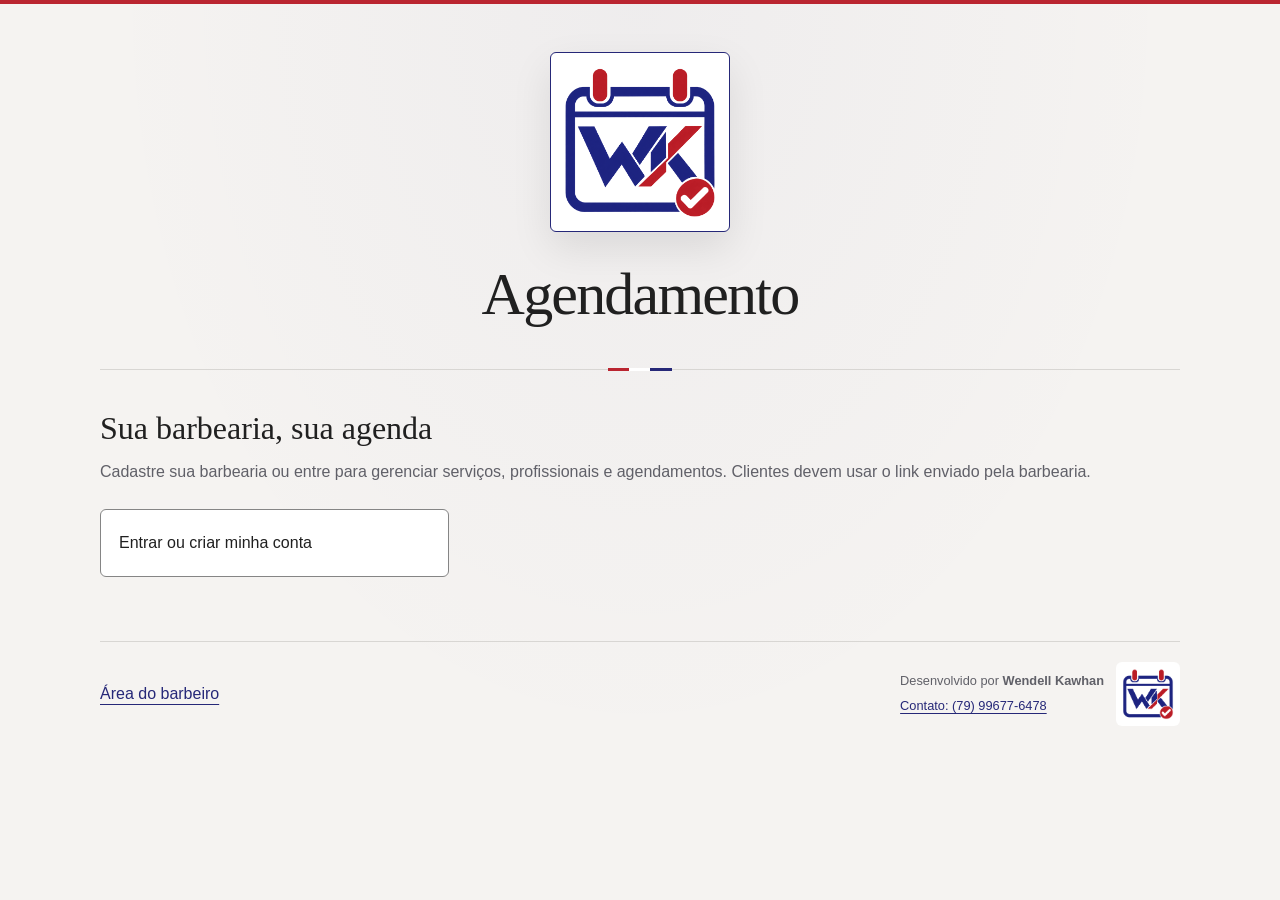
==== index.html @ ce92daec "Adiciona-fotos-de-profissionais-e-contato-no-rodape" ====
﻿<!DOCTYPE html>
<html lang="pt-BR">
<head>
  <meta charset="UTF-8">
  <meta name="viewport" content="width=device-width, initial-scale=1">
  <link rel="icon" type="image/png" href="assets/wk-agendamento-logo.png">
  <title>Agendamento</title>
  <link rel="stylesheet" href="style.css">
  <link rel="stylesheet" href="tema.css?v=20261003-cores">
  <link rel="stylesheet" href="wk.css?v=20261003-logo">
  <link rel="stylesheet" href="fotos-profissionais.css?v=20261003-fotos">
  <link rel="stylesheet" href="contato-rodape.css?v=20261003-contato">
  <script src="tema.js?v=20261003-cores" defer></script>
  <script src="saas.js?v=20261003-fotos" defer></script>
  <script src="fotos-profissionais.js?v=20261003-fotos" defer></script>
  <script src="supabase-config.js" defer></script>
  <script src="inicio-saas.js?v=20261003-fotos" defer></script>
</head>
<body>
  <header class="cabecalho">
    <img class="logo" src="assets/wk-agendamento-logo.png" alt="WK — Agendamento">
    <h1>Agendamento</h1>
  </header>
  <main class="agendamento">
    <section class="selecao-profissionais" aria-labelledby="titulo-profissionais">
      <h2 id="titulo-profissionais">Escolha seu cabeleireiro</h2>
      <p id="instrucao-profissionais">Selecione quem vai cuidar do seu visual.</p>
      <!-- Substitua as opções provisórias pelos nomes dos profissionais. -->
      <div class="profissionais">
        <a class="profissional" href="agendamento.html?cabeleireiro=profissional-1">
          <span class="profissional-info">
            <strong>Josuell Salles</strong>
            <span>Cabeleireiro</span>
          </span>
        </a>
        <a class="profissional" href="agendamento.html?cabeleireiro=profissional-2">
          <span class="profissional-info">
            <strong>Profissional 2</strong>
            <span>Cabeleireiro</span>
          </span>
        </a>
                <a class="profissional" href="agendamento.html?cabeleireiro=sem-preferencia">
          <span class="avatar" aria-hidden="true">✂</span>
          <span class="profissional-info">
            <strong>Sem preferência</strong>
            <span>Qualquer profissional</span>
          </span>
        </a>
      </div>
    </section>
  </main>
  <footer class="rodape-site rodape-site-com-acesso">
    <a class="voltar" href="admin.html">Área do barbeiro</a>
    <div class="assinatura-wk"><div class="creditos-wk"><span>Desenvolvido por <strong>Wendell Kawhan</strong></span><a href="https://api.whatsapp.com/send?phone=5579996776478" target="_blank" rel="noopener noreferrer" aria-label="Falar com Wendell Kawhan pelo WhatsApp">Contato: (79) 99677-6478</a></div><img class="marca-wk" src="assets/wk-agendamento-logo.png" alt="WK — Agendamento" width="64" height="64" loading="lazy" decoding="async"></div>
  </footer>
</body>
</html>
---- style.css ----
:root {
  color-scheme: light;
  --fundo: #f5f3f1;
  --texto: #202020;
  --azul: #262878;
  --vermelho: #ba2530;
}

* {
  box-sizing: border-box;
}

[hidden] {
  display: none !important;
}

.dia-escolhido {
  display: flex;
  align-items: center;
  justify-content: space-between;
  flex-wrap: wrap;
  gap: 16px;
  padding: 16px;
  border: 1px solid #d8d6d3;
  border-radius: 6px;
  background: #eae8e5;
  line-height: 1.5;
}

.mudar-dia {
  min-height: 44px;
  padding: 10px 18px;
  border: 1px solid var(--azul);
  border-radius: 6px;
  background: white;
  color: var(--azul);
  font: 600 0.9rem Arial, sans-serif;
  cursor: pointer;
}

.mudar-dia:focus-visible {
  outline: 2px solid var(--vermelho);
  outline-offset: 3px;
}

html {
  -webkit-text-size-adjust: 100%;
  text-size-adjust: 100%;
}

body {
  overflow-wrap: anywhere;
  padding-left: env(safe-area-inset-left, 0px);
  padding-right: env(safe-area-inset-right, 0px);
  padding-bottom: env(safe-area-inset-bottom, 0px);
}

button, a, input, label {
  -webkit-tap-highlight-color: #26287820;
}

img {
  max-width: 100%;
}

body {
  margin: 0;
  min-height: 100vh;
  min-height: 100svh;
  background:
    radial-gradient(ellipse at 50% 0%, #26287808, transparent 60%),
    var(--fundo);
  color: var(--texto);
  font-family: Arial, sans-serif;
  border-top: 4px solid var(--vermelho);
}

.cabecalho {
  position: relative;
  display: flex;
  flex-direction: column;
  align-items: center;
  gap: 28px;
  width: min(100% - 40px, 1080px);
  margin: 0 auto;
  padding: 48px 16px 40px;
  text-align: center;
  border-bottom: 1px solid #26287825;
}

.cabecalho::after {
  content: "";
  position: absolute;
  bottom: -2px;
  width: 64px;
  height: 3px;
  background: linear-gradient(90deg, var(--vermelho) 0% 33%, #ffffff 33% 66%, var(--azul) 66% 100%);
}

.logo {
  display: block;
  width: clamp(130px, 20vw, 180px);
  max-width: 100%;
  height: auto;
  padding: 5px;
  border: 1px solid var(--azul);
  border-radius: 6px;
  background: #faf8f6;
  box-shadow: 0 16px 40px #00000018;
}

h1 {
  margin: 0;
  font-family: Georgia, 'Times New Roman', serif;
  font-size: clamp(2.2rem, 7vw, 3.75rem);
  font-weight: 400;
  line-height: 1.15;
  letter-spacing: -0.03em;
  overflow-wrap: anywhere;
}

.agendamento {
  width: min(100% - 40px, 1080px);
  margin: 40px auto 64px;
}

.selecao-profissionais {
  min-width: 0;
  margin: 0;
  padding: 0;
  border: 0;
}

.selecao-profissionais h2 {
  margin: 0;
  font-weight: 400;
  padding: 0;
  font-family: Georgia, 'Times New Roman', serif;
  font-size: clamp(1.5rem, 4vw, 2rem);
}

.selecao-profissionais p {
  margin: 12px 0 24px;
  color: #606068;
  line-height: 1.6;
}

.profissionais {
  display: grid;
  grid-template-columns: repeat(3, minmax(0, 1fr));
  gap: 16px;
}

.profissional {
  color: var(--texto);
  text-decoration: none;
  display: flex;
  align-items: center;
  gap: 14px;
  padding: 24px 18px;
  border: 1px solid #20202025;
  border-radius: 6px;
  background: #ffffff;
  cursor: pointer;
}

.profissional:hover {
  border-color: var(--azul);
}

.profissional:active {
  border-color: var(--azul);
  background: #2628780e;
  box-shadow: inset 0 0 0 1px var(--azul);
}

.profissional:focus-visible,
.voltar:focus-visible {
  outline: 2px solid var(--azul);
  outline-offset: 4px;
}

.voltar {
  display: inline-block;
  margin-bottom: 28px;
  color: var(--azul);
  text-underline-offset: 5px;
}

.profissional-atual-linha {
  display: flex;
  align-items: center;
  justify-content: space-between;
  flex-wrap: wrap;
  gap: 12px 24px;
}

.profissional-atual h2 {
  font-family: Arial, sans-serif;
  font-size: 1.1rem;
  line-height: 1.5;
}

.trocar-profissional {
  margin: 0;
  padding: 10px 0;
  color: #606068;
  font-size: 0.8rem;
}

.trocar-profissional:hover {
  color: var(--azul);
}

.profissional-atual p {
  font-size: 0.85rem;
}

.avatar {
  display: grid;
  place-items: center;
  flex-shrink: 0;
  width: 42px;
  height: 48px;
  border-radius: 4px;
  background: #26287808;
  color: var(--azul);
  font-family: Georgia, 'Times New Roman', serif;
  font-size: 1.25rem;
}

.profissional-info {
  display: grid;
  gap: 7px;
  min-width: 0;
  line-height: 1.4;
}

.profissional-info > span {
  color: #606068;
  font-size: 0.85rem;
}

.catalogo {
  margin-top: 44px;
}

.etiqueta {
  color: var(--azul);
  font-size: 0.7rem;
  font-weight: 600;
  letter-spacing: 0.1em;
  text-transform: uppercase;
}

.catalogo h2 {
  margin: 10px 0;
  font: 400 clamp(1.6rem, 4vw, 2rem) Georgia, serif;
}

.catalogo > p {
  margin: 0 0 24px;
  color: #606068;
  line-height: 1.6;
}

.catalogo.catalogo-combos {
  margin-top: 56px;
}

.cabecalho-catalogo {
  position: relative;
  padding: 28px 24px;
  margin-bottom: 24px;
  border-radius: 6px;
  border: 1px solid #d8d6d3;
  background: #eae8e5;
  color: var(--texto);
  overflow: hidden;
}

.cabecalho-catalogo::before {
  content: '';
  position: absolute;
  inset: 0 0 auto;
  height: 3px;
  background: #aaa6a1;
}

.cabecalho-catalogo .etiqueta {
  color: #606068;
}

.cabecalho-catalogo h2 {
  font-size: clamp(2rem, 7vw, 2.5rem);
}

.cabecalho-catalogo p {
  margin: 0;
  color: #606068;
  line-height: 1.6;
}

@media (max-width: 480px) {
  .cabecalho-catalogo {
    padding: 24px 18px;
    margin-bottom: 20px;
  }
}

.grade-servicos {
  display: grid;
  grid-template-columns: repeat(auto-fit, minmax(min(100%, 185px), 1fr));
  gap: 16px;
}

.servico {
  display: flex;
  flex-direction: column;
  align-items: flex-start;
  gap: 14px;
  aspect-ratio: 1;
  min-width: 0;
  padding: 22px;
  border: 1px solid #20202025;
  border-radius: 6px;
  background: #ffffff;
  color: var(--texto);
  font: inherit;
  text-align: left;
  cursor: pointer;
}

.servico strong {
  font: 400 1.4rem Georgia, serif;
}

.catalogo .grade-servicos .servico {
  aspect-ratio: auto;
}

.imagem-servico {
  display: block;
  width: 100%;
  height: 140px;
  object-fit: cover;
  border-radius: 4px;
}

.servico > span:not(.etiqueta):not(.acao-servico) {
  color: #606068;
  font-size: 0.875rem;
  line-height: 1.5;
}

.servico > .preco-servico {
  color: var(--azul);
  font-size: 1.1rem;
  font-weight: 700;
}

.acao-servico {
  margin-top: auto;
  padding-top: 10px;
  color: var(--azul);
  font-size: 0.8rem;
}

.combo {
  aspect-ratio: auto;
  background: linear-gradient(145deg, #ba253009, transparent), #ffffff;
}

.servico:hover,
.servico[aria-pressed="true"] {
  border-color: var(--azul);
  background: #eeedf7;
}

.servico:focus-visible {
  outline: 2px solid var(--azul);
  outline-offset: 4px;
}

.resumo-servico {
  margin-top: 32px;
  padding: 20px;
  border-left: 3px solid var(--vermelho);
  background: #26287809;
  line-height: 1.6;
}

.botao-continuar {
  min-width: min(100%, 180px);
  max-width: 100%;
  display: block;
  margin: 24px 0 0 auto;
  padding: 16px 32px;
  border: 1px solid var(--azul);
  border-bottom: 4px solid var(--vermelho);
  border-radius: 6px;
  background: var(--azul);
  color: white;
  font: 600 1rem Arial, sans-serif;
  cursor: pointer;
  box-shadow: 0 4px 12px #26287820;
}

.botao-continuar:hover:not(:disabled) {
  background: var(--vermelho);
  border-color: var(--vermelho);
  border-bottom-color: var(--azul);
}

.botao-continuar:active:not(:disabled) {
  box-shadow: none;
}

.botao-continuar:disabled {
  background: #e4e4ed;
  color: #666675;
  border-color: #c9c9d6;
  box-shadow: none;
  cursor: not-allowed;
}

.botao-continuar:focus-visible {
  outline: 2px solid var(--vermelho);
  outline-offset: 4px;
}

.titulo-horarios {
  display: flex;
  align-items: center;
  gap: 16px;
}

.icone-calendario {
  width: 48px;
  height: 48px;
  object-fit: contain;
  flex-shrink: 0;
}

#form-horarios {
  max-width: 800px;
  gap: 28px;
}

.grade-dias {
  display: grid;
  grid-template-columns: repeat(auto-fit, minmax(min(100%, 125px), 1fr));
  gap: 12px;
}

.horario.dia > span {
  aspect-ratio: 1;
  display: flex;
  flex-direction: column;
  justify-content: center;
  gap: 6px;
}

.dados-cliente .dia-bloqueado {
  cursor: not-allowed;
}

.horario.dia input:disabled + span {
  background: #e5e5e8;
  color: #686871;
  border-color: #c9c9d0;
  border-style: dashed;
}

.dia strong {
  font-size: 2rem;
}

.dados-cliente .dia small {
  color: inherit;
  font-size: 0.75rem;
}

.botao-horario {
  display: flex;
  flex-direction: column;
  align-items: center;
  justify-content: center;
  gap: 10px;
  padding: 22px 12px;
  min-height: 72px;
  border: 1px solid #20202040;
  border-radius: 6px;
  background: white;
  color: var(--texto);
  font: 600 1.3rem Arial, sans-serif;
  cursor: pointer;
}

.relogio-horario {
  width: 40px;
  height: 40px;
  object-fit: contain;
  border-radius: 50%;
}

.botao-horario:hover {
  background: var(--azul);
  color: white;
}

.botao-horario:focus-visible {
  outline: 2px solid var(--vermelho);
  outline-offset: 3px;
}

.grade-horarios {
  display: grid;
  grid-template-columns: repeat(auto-fit, minmax(min(100%, 130px), 1fr));
  gap: 12px;
}

.dados-cliente .horario {
  position: relative;
  margin: 0;
  cursor: pointer;
}

.horario input {
  position: absolute;
  opacity: 0;
  width: 1px;
  height: 1px;
  padding: 0;
}

.horario span {
  display: block;
  padding: 14px 8px;
  text-align: center;
  background: white;
  border: 1px solid #20202040;
  border-radius: 6px;
}

.horario input:checked + span {
  background: var(--azul);
  color: white;
  border-color: var(--azul);
}

.horario.dia > span {
  background: linear-gradient(#ffffff4d, #ffffff4d),
    url('assets/calendario.png') center / cover no-repeat;
}

.horario.dia input:checked + span {
  background: linear-gradient(#26287899, #26287899),
    url('assets/calendario.png') center / cover no-repeat;
}

.horario input:focus-visible + span {
  outline: 2px solid var(--vermelho);
  outline-offset: 3px;
}

.dados-cliente {
  display: grid;
  gap: 12px;
  max-width: 560px;
  margin-top: 32px;
}

.dados-cliente h2 {
  margin-bottom: 12px;
}

.dados-cliente label {
  font-weight: 600;
  margin-top: 8px;
}

.dados-cliente input:not([type="radio"]) {
  min-width: 0;
  min-height: 48px;
  width: 100%;
  padding: 14px;
  border: 1px solid #20202050;
  border-radius: 6px;
  background: white;
  color: var(--texto);
  font: inherit;
}

.dados-cliente input:focus-visible {
  outline: 2px solid var(--azul);
  outline-offset: 2px;
}

.dados-cliente small {
  color: #606068;
}

.cancelamento {
  margin-top: 16px;
  padding: 16px;
  border: 1px solid #20202025;
  border-radius: 6px;
  background: white;
}

.cancelamento summary {
  cursor: pointer;
  padding: 12px 0;
  color: var(--vermelho);
  line-height: 1.5;
}

.botao-cancelar {
  width: 100%;
  min-height: 48px;
  padding: 14px;
  margin-bottom: 12px;
  border: 1px solid var(--vermelho);
  border-radius: 6px;
  background: white;
  color: var(--vermelho);
  font: 600 1rem Arial, sans-serif;
  cursor: pointer;
}

.botao-cancelar:hover {
  background: #ba25300c;
}

.botao-cancelar:focus-visible,
.cancelamento summary:focus-visible {
  outline: 2px solid var(--azul);
  outline-offset: 3px;
}

.detalhes-resumo {
  padding: 24px;
  background: white;
  border: 1px solid #20202025;
  border-radius: 6px;
}

.detalhes-resumo dt {
  color: #606068;
  font-size: 0.85rem;
}

.detalhes-resumo dd {
  margin: 8px 0 24px;
  font-weight: 600;
}

.detalhes-resumo dd:last-child {
  margin-bottom: 0;
  color: var(--azul);
}

@media (max-width: 850px) {
  .profissionais {
    grid-template-columns: 1fr;
  }
}

@media (max-width: 480px) {
  .cabecalho,
  .agendamento {
    width: calc(100% - 32px);
  }

  .cabecalho {
    gap: 20px;
    padding: 24px 0;
  }

  .logo {
    width: 112px;
  }

  h1 {
    font-size: clamp(1.8rem, 8vw, 2.4rem);
  }

  .agendamento {
    margin-top: 24px;
    margin-bottom: 32px;
  }

  .catalogo {
    margin-top: 32px;
  }

  .grade-servicos {
    grid-template-columns: 1fr;
  }

  .servico {
    padding: 18px;
    gap: 12px;
  }

  .imagem-servico {
    height: auto;
    aspect-ratio: 16 / 9;
  }

  .grade-dias {
    grid-template-columns: repeat(2, minmax(0, 1fr));
  }

  .grade-horarios {
    grid-template-columns: repeat(2, minmax(0, 1fr));
    gap: 8px;
  }

  .botao-continuar {
    width: 100%;
    min-height: 52px;
    margin-top: 16px;
  }

  .voltar {
    min-height: 44px;
    padding-top: 12px;
    padding-bottom: 12px;
    line-height: 1.4;
  }

  .dados-cliente,
  #form-horarios {
    width: 100%;
    min-width: 0;
  }

  .detalhes-resumo,
  .resumo-servico {
    padding: 16px;
  }
}

@media (max-width: 300px) {
  .grade-dias,
  .grade-horarios {
    grid-template-columns: repeat(2, minmax(0, 1fr));
    gap: 8px;
  }
}
---- tema.css ----
:root {
  --superficie: #ffffff;
  --superficie-suave: #eae8e5;
  --texto-secundario: #606068;
  --link-tema: #262878;
  --destaque-legivel: #ba2530;
  --texto-principal: #ffffff;
  --texto-destaque: #ffffff;
  --borda-tema: #858585;
  --borda-suave: #d8d6d3;
  --hover-tema: #eeedf7;
  --brilho-tema: #26287808;
  --sombra-tema: #00000018;
  --foco-tema: #262878;
}

/* Somente cores: tamanhos, disposição e navegação permanecem no modelo original. */
body {background: radial-gradient(ellipse at 50% 0%, var(--brilho-tema), transparent 60%), var(--fundo); color: var(--texto);}
button, a, input, label {-webkit-tap-highlight-color: var(--hover-tema);}
a {color: var(--link-tema);}
.cabecalho, .admin-topo {border-color: var(--borda-suave);}
.cabecalho::after {background: linear-gradient(90deg, var(--vermelho) 0% 33%, var(--superficie) 33% 66%, var(--azul) 66% 100%);}
.logo {background: var(--superficie); border-color: var(--azul); box-shadow: 0 16px 40px var(--sombra-tema);}
.dia-escolhido, .cabecalho-catalogo, .admin-aviso {background: var(--superficie-suave); border-color: var(--borda-suave);}
.cabecalho-catalogo::before {background: var(--vermelho);}
.profissional, .servico, .botao-horario, .horario span, .dados-cliente input:not([type="radio"]), .cancelamento, .detalhes-resumo,
.admin-topo, .admin-card, .linha-item, .admin-main input, .admin-main select, .admin-main textarea, .admin-main button, .admin-topo button, .mudar-dia {
  background: var(--superficie); color: var(--texto); border-color: var(--borda-tema);
}
.profissional:hover, .profissional:active, .servico:hover, .servico[aria-pressed="true"], .admin-main button:hover {background: var(--hover-tema); border-color: var(--azul);}
.profissional:active {box-shadow: inset 0 0 0 1px var(--azul);}
.profissional-info > span, .selecao-profissionais p, .catalogo > p, .trocar-profissional,
.cabecalho-catalogo p, .cabecalho-catalogo .etiqueta, .servico > span:not(.etiqueta):not(.acao-servico),
.dados-cliente small, .detalhes-resumo dt, .admin-main p, .admin-topo small {color: var(--texto-secundario);}
.etiqueta, .voltar, .trocar-profissional:hover, .servico > .preco-servico, .acao-servico,
.detalhes-resumo dd:last-child, .mudar-dia, .admin-main button, .admin-topo button {color: var(--link-tema);}
.avatar, .resumo-servico {background: var(--superficie-suave); color: var(--link-tema);}
.combo {background: var(--superficie);}
.botao-continuar, .admin-main .primario, .admin-nav button[aria-pressed="true"],
.botao-horario:hover, .horario input:checked + span {
  background: var(--azul); color: var(--texto-principal); border-color: var(--azul);
}
.botao-continuar {border-bottom-color: var(--vermelho); box-shadow: 0 4px 12px var(--sombra-tema);}
.admin-main .primario:hover {background: var(--vermelho); color: var(--texto-destaque); border-color: var(--vermelho);}
.admin-nav button[aria-pressed="true"]:hover {background: var(--azul); color: var(--texto-principal);}
.botao-continuar:hover:not(:disabled) {background: var(--vermelho); color: var(--texto-destaque); border-color: var(--vermelho); border-bottom-color: var(--azul);}
.horario.dia > span {background: var(--superficie); color: var(--texto);}
.horario.dia input:checked + span {background: var(--azul); color: var(--texto-principal);}
.botao-continuar:disabled, .horario.dia input:disabled + span {background: var(--superficie-suave); color: var(--texto-secundario); border-color: var(--borda-suave);}
.cancelamento summary, .botao-cancelar, #alternar-pausa {color: var(--destaque-legivel); border-color: var(--vermelho);}
.botao-cancelar:hover {background: var(--superficie-suave);}
.dia-expediente {border-color: var(--borda-suave);}
.admin-main input, .admin-main select, .admin-main textarea {accent-color: var(--azul);}
.profissional:focus-visible, .voltar:focus-visible, .servico:focus-visible, .botao-continuar:focus-visible,
.botao-horario:focus-visible, .mudar-dia:focus-visible, .dados-cliente input:focus-visible, .botao-cancelar:focus-visible,
.cancelamento summary:focus-visible, .admin-main :focus-visible {outline-color: var(--foco-tema);}
.horario input:focus-visible + span {outline-color: var(--foco-tema);}

.cores-personalizacao {display: grid; grid-template-columns: repeat(3, minmax(0, 1fr)); gap: 20px; margin: 0; padding: 0; border: 0;}
.admin-main .cores-personalizacao input[type="color"] {height: 64px; padding: 6px; cursor: pointer;}
.cores-personalizacao output {font-family: monospace; font-size: 0.8rem; color: var(--texto-secundario);}
.acoes-personalizacao {display: flex; flex-wrap: wrap; gap: 12px;}
.admin-main .status-personalizacao {margin: 0; min-height: 1.5em;}
@media (max-width: 600px) {.cores-personalizacao {grid-template-columns: 1fr;}}
@media (max-width: 700px) {.admin-nav button {flex: 1 1 140px;}}
---- wk.css ----
.rodape-site {
  display: flex;
  align-items: center;
  justify-content: center;
  flex-wrap: wrap;
  gap: 16px 32px;
  width: min(100% - 40px, 1080px);
  margin: 48px auto 24px;
  padding: 20px 0;
  border-top: 1px solid var(--borda-suave, #d8d6d3);
}

.rodape-site-com-acesso {justify-content: space-between;}
.rodape-site .voltar {margin: 0;}

.assinatura-wk {
  display: flex;
  align-items: center;
  gap: 12px;
  color: var(--texto-secundario, #606068);
  font-size: 0.75rem;
  line-height: 1.5;
}

.marca-wk {
  display: block;
  flex-shrink: 0;
  object-fit: contain;
  padding: 4px;
  border-radius: 6px;
  background: #ffffff;
}

.assinatura-wk .marca-wk {width: 64px; height: 64px;}
.admin-topo > a {flex-shrink: 0;}
.admin-topo .marca-wk {width: 56px; height: 56px;}
.cabecalho .logo[src*="wk-agendamento-logo.png"] {background: #ffffff;}

@media (max-width: 480px) {
  .rodape-site {width: calc(100% - 32px); margin-top: 32px;}
}
---- fotos-profissionais.css ----
.foto-profissional {
  display: grid;
  place-items: center;
  flex-shrink: 0;
  width: 80px;
  height: 80px;
  overflow: hidden;
  border: 1px solid var(--borda-suave, #d8d6d3);
  border-radius: 50%;
  background: var(--superficie-suave, #eae8e5);
  color: var(--link-tema, #262878);
}
.foto-profissional img, .foto-iniciais {grid-area: 1 / 1;}
.foto-profissional img {display: block; width: 100%; height: 100%; object-fit: cover; object-position: center;}
.foto-iniciais {font: 600 1.4rem Arial, sans-serif;}
.profissional-identidade {display: flex; align-items: center; gap: 16px; min-width: 0;}
.profissional-identidade > div {min-width: 0;}
.profissional-identidade h2 {margin: 0;}
.editor-foto {display: flex; align-items: center; gap: 20px; flex-wrap: wrap;}
.editor-foto .foto-profissional {width: 112px; height: 112px;}
.editor-foto label {flex: 1 1 220px;}
.admin-main .ajuda-foto {margin: 0; font-size: .85rem;}
.campos-profissional {display: grid; gap: 16px; min-width: 0; margin: 0; padding: 0; border: 0;}
.acoes-profissional {display: flex; gap: 12px; flex-wrap: wrap;}
@media (max-width: 480px) {
  .profissional {padding: 18px 14px;}
  .profissional .foto-profissional, .profissional-atual .foto-profissional {width: 72px; height: 72px;}
  .linha-item .profissional-identidade {align-items: center;}
}
---- contato-rodape.css ----
.creditos-wk {display: grid; gap: 5px; line-height: 1.6; font-size: .8rem;}
.creditos-wk strong {font-weight: 600;}
.creditos-wk a {color: var(--link-tema, #262878); text-underline-offset: 3px;}
.creditos-wk a:hover {text-decoration-thickness: 2px;}
.creditos-wk a:focus-visible {outline: 2px solid var(--foco-tema, #262878); outline-offset: 4px;}
.assinatura-wk {color: var(--texto-secundario, #606068);}
@media (max-width: 480px) {.rodape-site-com-acesso {justify-content: center;}}
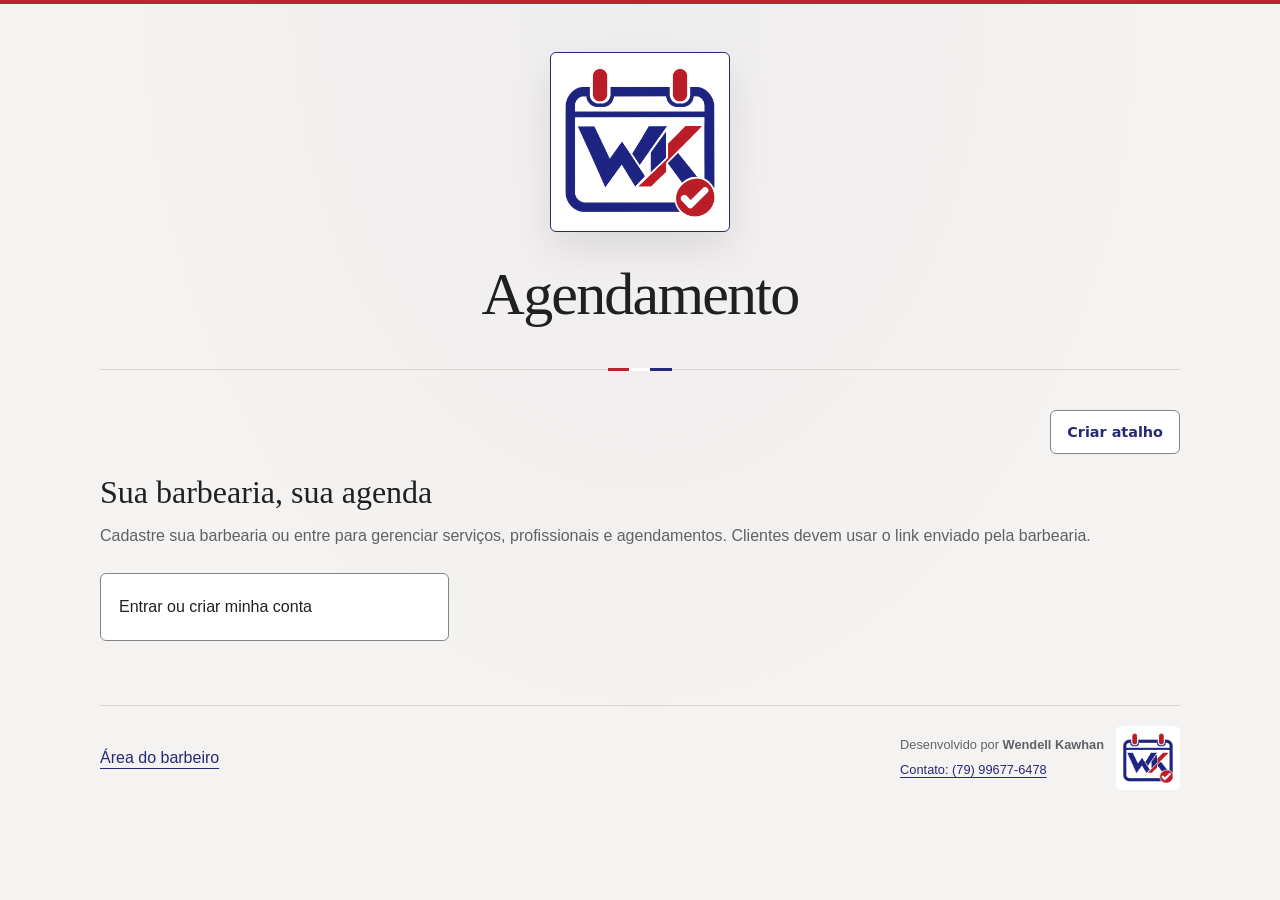
==== commit 7c1c64eb: "feat: criar atalhos para celular e computador" ====
--- a/index.html
+++ b/index.html
@@ -6,15 +6,23 @@
   <link rel="icon" type="image/png" href="assets/wk-agendamento-logo.png">
   <title>Agendamento</title>
   <link rel="stylesheet" href="style.css">
-  <link rel="stylesheet" href="tema.css?v=20261003-cores">
+  <link rel="stylesheet" href="tema.css?v=20261004-calendario">
   <link rel="stylesheet" href="wk.css?v=20261003-logo">
   <link rel="stylesheet" href="fotos-profissionais.css?v=20261003-fotos">
   <link rel="stylesheet" href="contato-rodape.css?v=20261003-contato">
-  <script src="tema.js?v=20261003-cores" defer></script>
-  <script src="saas.js?v=20261003-fotos" defer></script>
+  <link rel="stylesheet" href="imagem-fundo.css?v=20261005-fundo">
+  <script src="imagem-fundo.js?v=20261005-fundo" defer></script>
+  <script src="tema.js?v=20261005-fundo" defer></script>
+  <script src="saas.js?v=20261006-servicos" defer></script>
   <script src="fotos-profissionais.js?v=20261003-fotos" defer></script>
   <script src="supabase-config.js" defer></script>
-  <script src="inicio-saas.js?v=20261003-fotos" defer></script>
+  <script src="inicio-saas.js?v=20261005-barbeiro" defer></script>
+  <link rel="apple-touch-icon" sizes="180x180" href="assets/apple-touch-icon.png">
+  <meta name="theme-color" content="#262878">
+  <meta name="mobile-web-app-capable" content="yes">
+  <meta name="apple-mobile-web-app-capable" content="yes">
+  <link rel="stylesheet" href="atalho.css?v=20261006-atalho">
+  <script src="atalho.js?v=20261006-atalho" defer></script>
 </head>
 <body>
   <header class="cabecalho">
@@ -23,20 +31,20 @@
   </header>
   <main class="agendamento">
     <section class="selecao-profissionais" aria-labelledby="titulo-profissionais">
-      <h2 id="titulo-profissionais">Escolha seu cabeleireiro</h2>
+      <h2 id="titulo-profissionais">Escolha seu barbeiro</h2>
       <p id="instrucao-profissionais">Selecione quem vai cuidar do seu visual.</p>
       <!-- Substitua as opções provisórias pelos nomes dos profissionais. -->
       <div class="profissionais">
         <a class="profissional" href="agendamento.html?cabeleireiro=profissional-1">
           <span class="profissional-info">
             <strong>Josuell Salles</strong>
-            <span>Cabeleireiro</span>
+            <span>Barbeiro</span>
           </span>
         </a>
         <a class="profissional" href="agendamento.html?cabeleireiro=profissional-2">
           <span class="profissional-info">
             <strong>Profissional 2</strong>
-            <span>Cabeleireiro</span>
+            <span>Barbeiro</span>
           </span>
         </a>
                 <a class="profissional" href="agendamento.html?cabeleireiro=sem-preferencia">
--- a/style.css
+++ b/style.css
@@ -106,7 +106,33 @@
   border: 1px solid var(--azul);
   border-radius: 6px;
   background: #faf8f6;
-  box-shadow: 0 16px 40px #00000018;
+  box-shadow:
+    0 0 10px #ffffff80,
+    0 0 22px #26287825,
+    0 16px 40px #00000018;
+  animation: luz-logo 3s ease-in-out infinite;
+}
+
+@keyframes luz-logo {
+  0%, 100% {
+    box-shadow:
+      0 0 10px #ffffff80,
+      0 0 22px #26287825,
+      0 16px 40px #00000018;
+  }
+
+  50% {
+    box-shadow:
+      0 0 18px 5px #ffffffd9,
+      0 0 42px 12px #26287845,
+      0 16px 40px #00000018;
+  }
+}
+
+@media (prefers-reduced-motion: reduce) {
+  .logo {
+    animation: none;
+  }
 }
 
 h1 {
--- a/tema.css
+++ b/tema.css
@@ -44,9 +44,11 @@
 .admin-main .primario:hover {background: var(--vermelho); color: var(--texto-destaque); border-color: var(--vermelho);}
 .admin-nav button[aria-pressed="true"]:hover {background: var(--azul); color: var(--texto-principal);}
 .botao-continuar:hover:not(:disabled) {background: var(--vermelho); color: var(--texto-destaque); border-color: var(--vermelho); border-bottom-color: var(--azul);}
-.horario.dia > span {background: var(--superficie); color: var(--texto);}
-.horario.dia input:checked + span {background: var(--azul); color: var(--texto-principal);}
-.botao-continuar:disabled, .horario.dia input:disabled + span {background: var(--superficie-suave); color: var(--texto-secundario); border-color: var(--borda-suave);}
+.horario.dia > span {background: linear-gradient(#0000008c, #0000008c), url('assets/calendario.png') center / cover no-repeat; color: #ffffff;}
+.horario.dia small {color: inherit;}
+.horario.dia input:checked + span {background: linear-gradient(#00000099, #00000099), url('assets/calendario.png') center / cover no-repeat; color: #ffffff; border-color: var(--azul);}
+.botao-continuar:disabled {background: var(--superficie-suave); color: var(--texto-secundario); border-color: var(--borda-suave);}
+.horario.dia input:disabled + span {background: linear-gradient(#000000a6, #000000a6), url('assets/calendario.png') center / cover no-repeat; color: #e6e6e6; border-color: var(--borda-suave);}
 .cancelamento summary, .botao-cancelar, #alternar-pausa {color: var(--destaque-legivel); border-color: var(--vermelho);}
 .botao-cancelar:hover {background: var(--superficie-suave);}
 .dia-expediente {border-color: var(--borda-suave);}
--- a/imagem-fundo.css
+++ b/imagem-fundo.css
@@ -0,0 +1,11 @@
+.com-imagem-fundo body{isolation:isolate}
+.com-imagem-fundo body::before{content:"";position:fixed;inset:0;z-index:-1;pointer-events:none;background:linear-gradient(var(--fundo-sobre-imagem),var(--fundo-sobre-imagem)),var(--imagem-fundo) center/cover no-repeat}
+.com-imagem-fundo .cabecalho,.com-imagem-fundo .agendamento,.com-imagem-fundo .admin-main,.com-imagem-fundo .rodape-site{background:var(--superficie);border-radius:6px}
+.com-imagem-fundo .agendamento{padding:24px}
+.com-imagem-fundo .rodape-site{padding:20px}
+.admin-main #campos-imagem-fundo{display:grid;gap:16px;border:0;margin:0;padding:0;min-width:0}
+.previa-imagem-fundo{display:grid;place-items:center;width:min(100%,480px);aspect-ratio:16/9;border:1px dashed var(--borda-tema);border-radius:6px;background:var(--superficie-suave);overflow:hidden}
+.previa-imagem-fundo img{width:100%;height:100%;object-fit:cover}
+.previa-imagem-fundo p{margin:16px;text-align:center}
+.admin-main #status-imagem-fundo{margin:0;min-height:1.5em}
+@media(max-width:480px){.com-imagem-fundo .agendamento{padding:16px}}
--- a/atalho.css
+++ b/atalho.css
@@ -0,0 +1,25 @@
+.acesso-atalho{display:flex;justify-content:flex-end;margin:0 0 20px}
+.acesso-atalho button,.dialog-atalho button{border:1px solid var(--borda-tema,#c4c4cb);border-radius:6px;min-height:44px;padding:11px 16px;background:var(--superficie,#fff);color:var(--azul,#262878);font:600 .9rem system-ui,sans-serif;cursor:pointer}
+.acesso-atalho button:hover,.dialog-atalho button:hover{background:var(--superficie-suave,#f5f3f1)}
+.dialog-atalho{width:min(540px,calc(100% - 32px));max-height:calc(100svh - 32px);overflow:auto;border:1px solid var(--borda-tema,#ddd);border-radius:12px;padding:24px;background:var(--superficie,#fff);color:var(--texto,#252525);box-shadow:0 20px 80px #0004;font:16px/1.55 system-ui,sans-serif}
+.dialog-atalho::backdrop{background:#0008}
+.topo-atalho{display:flex;align-items:center;justify-content:space-between;gap:16px}
+.dialog-atalho h2{font:600 1.5rem system-ui,sans-serif;margin:0}
+.dialog-atalho h3{font-size:1rem;margin:18px 0 8px}
+.dialog-atalho p{margin:16px 0;line-height:1.55}
+.dialog-atalho a{color:var(--azul,#262878);overflow-wrap:anywhere}
+.destino-atalho{padding:12px;border-radius:6px;background:var(--superficie-suave,#f5f3f1);font-size:.9rem}
+.plataforma-atalho{display:grid;gap:8px;margin-top:16px}
+.plataforma-atalho select{width:100%;border:1px solid var(--borda-tema,#bbb);border-radius:6px;min-height:44px;padding:10px;background:var(--superficie,#fff);color:inherit;font:inherit}
+.dialog-atalho ol{padding-left:24px;margin:8px 0 16px}
+.dialog-atalho li+li{margin-top:8px}
+.dialog-atalho .primario-atalho{background:var(--azul,#262878);border-color:var(--azul,#262878);color:#fff;width:100%}
+.dialog-atalho .primario-atalho:hover{background:var(--azul,#262878);filter:brightness(.92)}
+.dialog-atalho button:disabled{opacity:.6;cursor:wait}
+.dialog-atalho details{margin-top:16px}
+.dialog-atalho summary{cursor:pointer;color:var(--azul,#262878)}
+.dialog-atalho .nota-atalho{font-size:.85rem;color:var(--texto-secundario,#606068)}
+#status-atalho{font-size:.9rem}
+.acesso-atalho button:focus-visible,.dialog-atalho :focus-visible{outline:3px solid var(--vermelho,#ba2530);outline-offset:3px}
+@media(max-width:540px){.dialog-atalho{padding:18px}.topo-atalho{gap:10px}.dialog-atalho h2{font-size:1.3rem}}
+
